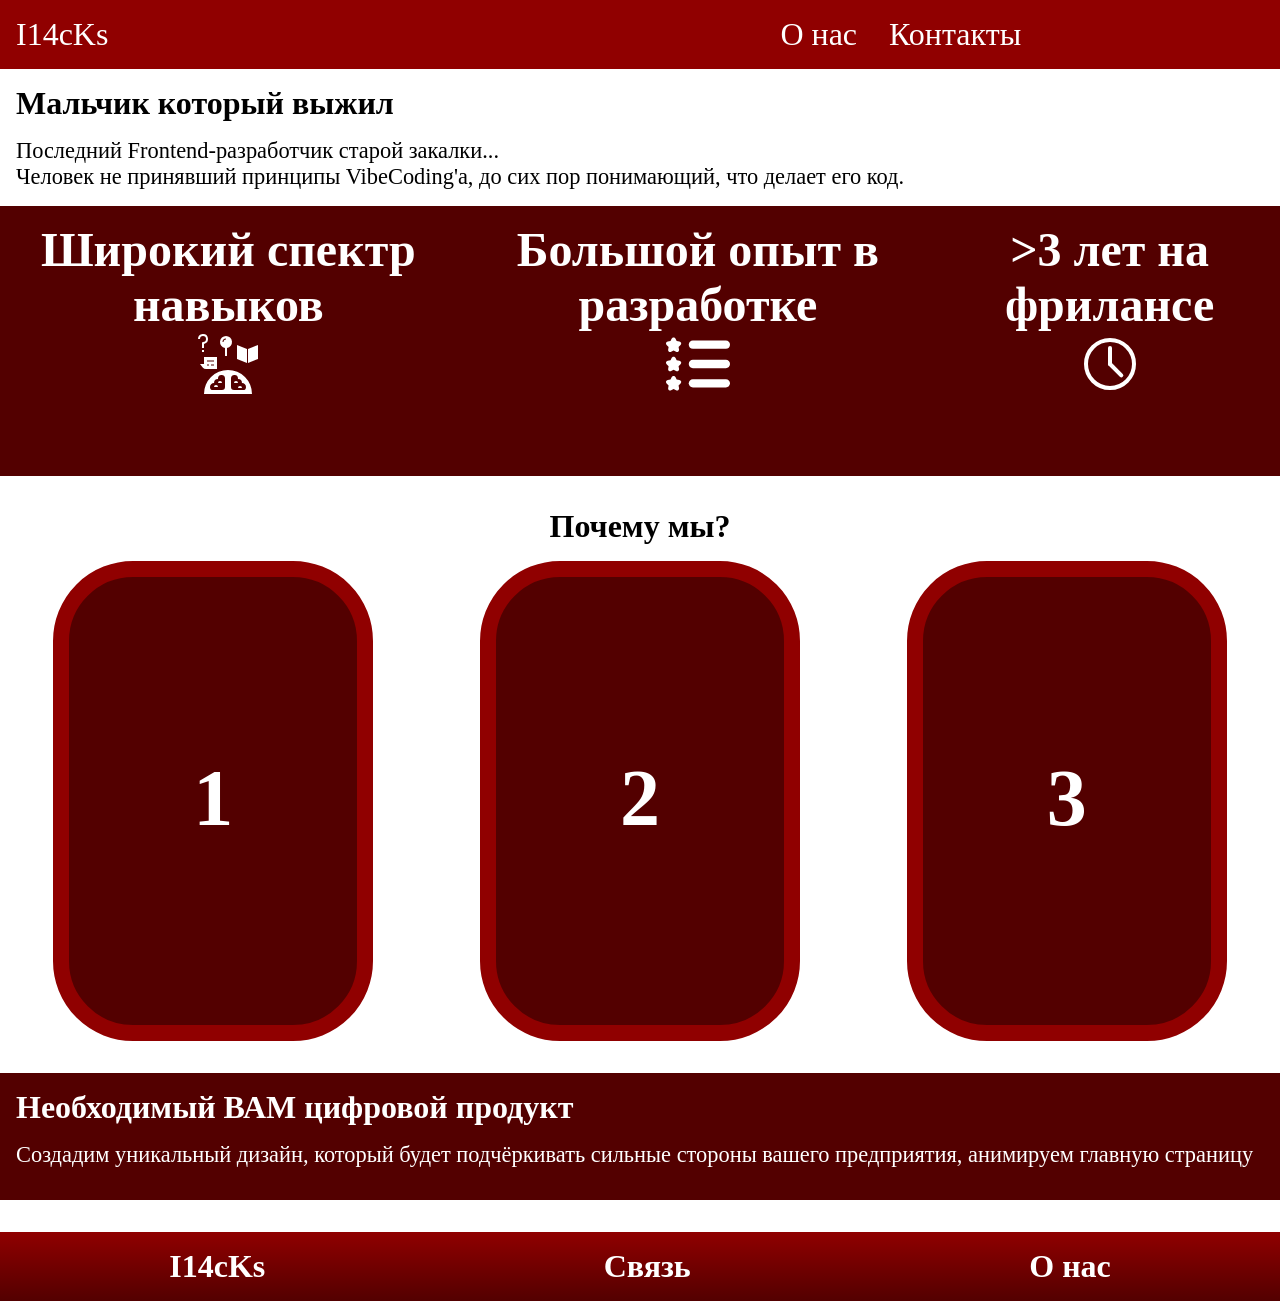
==== index.html @ 8fa727ed "makeMainIndex" ====
<!DOCTYPE html>
<html lang="en">
<head>
    <meta charset="UTF-8">
    <meta name="viewport" content="width=device-width, initial-scale=1.0">
    <link rel="stylesheet" href="main.css">
    <title>Made by I14cks</title>
</head>
<body>
    <header class="start-animation" style="z-index: 2;">
        <ul>
            <li class="start-animation" id="i14cks">I14cKs</li>
            <li class="start-animation" id="about-us">О нас</li>
            <li class="start-animation" id="dropdown-starter">Контакты</li>
        </ul>
    </header>
    <main>
        <h1 class="start-animation">Мальчик который выжил</h1>
        <p class="first-article start-animation">Последний Frontend-разработчик старой закалки... </p>
        <p class="first-article start-animation">Человек не принявший принципы VibeCoding'а, до сих пор понимающий, что делает его код.</p>
        <div id="midline" class="start-animation">
            <ul>
                <li class="midline">
                    <h2>
                        Широкий спектр навыков
                    </h2>
                    <img src="svg/skills.svg" class="svg-middle" alt="">
                </li>
                <li class="midline">
                    <h2>Большой опыт в разработке</h2>
                    <img src="svg/experience.svg" class="svg-middle" alt="">
                </li>
                <li class="midline">
                    <h2>
                        >3 лет на фрилансе
                    </h2>
                    <img src="svg/time.svg" class="svg-middle" alt="">
                </li>
            </ul>
        </div>
        <h1 class="start-animation" id="cards-title">Почему мы?</h1>
        <div id="card-holder" class="start-animation">
            <div class="card" id="card-1-foreground" onclick="this.classList.add('animatedForward');
            setTimeout(()=>{this.style.display='none';
            const backGround=document.getElementById('card-1-background');
            backGround.style.display='block';
            backGround.classList.add('animatedForward');}, 270)">
                <h3>1</h3>
            </div>
            <div class="cardBackground" id="card-1-background" onclick="this.classList.add('animatedBackward');
            setTimeout(()=>{this.style.display='none';
                const foreGround=document.getElementById('card-1-foreground');
                foreGround.style.display='block';
                foreGround.classList.add('animatedBackward');
                setTimeout(()=>{foreGround.className='card';
                    this.className='cardBackground';
                }, 270)}, 270)">
                <h3>Слаженная команда</h3>
                <p>Мы работаем неизменным составом уже 2 года и добились значительных результатов</p>
            </div>
            <div class="card" id="card-2-foreground" onclick="this.classList.add('animatedForward');
            setTimeout(()=>{this.style.display='none';
            const backGround=document.getElementById('card-2-background');
            backGround.style.display='block';
            backGround.classList.add('animatedForward');}, 270)">
                <h3>2</h3>
            </div>
            <div class="cardBackground" id="card-2-background" onclick="this.classList.add('animatedBackward');
            setTimeout(()=>{this.style.display='none';
                const foreGround=document.getElementById('card-2-foreground');
                foreGround.style.display='block';
                foreGround.classList.add('animatedBackward');
                setTimeout(()=>{foreGround.className='card';
                    this.className='cardBackground';
                }, 270)}, 270)">
                <h3>Студенты лучших технологических ВУЗов страны</h3>
                <p>Все участники нашей команды являются выпустившимися или действующими студентами лучших Российских ВУЗов: 
                    НИУ ВШЭ, РТУ МИРЭА и другие
                </p>
            </div>
            <div class="card" id="card-3-foreground" onclick="this.classList.add('animatedForward');
            setTimeout(()=>{this.style.display='none';
            const backGround=document.getElementById('card-3-background');
            backGround.style.display='block';
            backGround.classList.add('animatedForward');}, 270)">
                <h3>3</h3>
            </div>
            <div class="cardBackground" id="card-3-background" onclick="this.classList.add('animatedBackward');
            setTimeout(()=>{this.style.display='none';
                const foreGround=document.getElementById('card-3-foreground');
                foreGround.style.display='block';
                foreGround.classList.add('animatedBackward');
                setTimeout(()=>{foreGround.className='card';
                    this.className='cardBackground';
                }, 270)}, 270)">
                <h3>Профильные специалисты</h3>
                <p>Наши специалисты - люди привыкшие решать нестандартные задачи любой сложности,
                    креативно подходящие к процессу создания цифрового продукта
                </p>
            </div>
        </div>

        <div id="bottom-line" class="start-animation2">
            <h1>Необходимый ВАМ цифровой продукт</h1>
            <p class="second-article">Создадим уникальный дизайн, который будет подчёркивать сильные стороны вашего предприятия,
                анимируем главную страницу
            </p>
        </div>
    </main>
    <footer class="start-animation2">
        <h1>I14cKs</h1>
        <h1>Связь</h1>
        <h1>О нас</h1>
    </footer>
</body>
    <script src="main.js"></script>

</html>
---- main.css ----
:root{
    --mainColor: rgb(144, 0, 0);
    --secondColor: rgb(83, 0, 0);
    --textWithBackground: rgb(255, 255, 255);
}
*{
    margin: 0;
    padding: 0;
    box-sizing: border-box;
    scrollbar-width: none;
}

header{
    width: 100%;
    background-color: var(--mainColor);
}

footer{
    margin-top: 2rem;
    background-image: linear-gradient(var(--mainColor), var(--secondColor));
    color: var(--textWithBackground);
    display: flex;
    justify-content: space-around;
}

ul{
    list-style-type: none;
    color: white;
    display: flex;
}

h1#cards-title{
    margin: 0 auto;
    text-align: center;
}

div#card-holder{
    display: flex;
    justify-content: space-around;
}

li#dropdown-starter{
    position: relative;
    display: inline-block;
}

div#dropdown-holder{
    display: flex;
    flex-direction: column;
    position: absolute;
}

div#dropdown-holder>a{
    text-decoration: none;
    color: var(--textWithBackground);
    background-color: var(--mainColor);
}


img{
    transition: transform 1s;
}

img:hover{
    transform: rotate(360deg);
}

div.card{
    background-color: var(--secondColor);
    width: 20rem;
    height: 30rem;
    color: var(--textWithBackground);
    border-radius: 5rem;
    border: 1rem var(--mainColor) solid;
    padding: 1rem;
}

div.cardBackground{
    background-color: var(--secondColor);
    width: 20rem;
    height: 30rem;
    color: var(--textWithBackground);
    border-radius: 5rem;
    border: 1rem var(--mainColor) solid;
    display: none;
    transform: rotateY(-90deg);
    padding: 2rem;
}

div.card.animatedForward{
    animation: 0.3s 0s forwards card-turn;
}

div.cardBackground.animatedForward{
    background-color: var(--secondColor);
    width: 20rem;
    height: 30rem;
    color: var(--textWithBackground);
    border-radius: 5rem;
    border: 1rem var(--mainColor) solid;
    display: block;
    transform: rotateY(-90deg);
    animation: 0.3s 0s forwards backGroundCard-turn;
}

div.cardBackground.animatedForward.animatedBackward{
    animation: 0.3s 0s forwards card-turn;
}

div.card.animatedForward.animatedBackward{
    transform: rotateY(-90deg);
    animation: 0.3s 0s forwards backGroundCard-turn;
}

@keyframes card-turn{
    from{
        transform: rotateY(0);
    }
    to{
        transform: rotateY(90deg);
    }
}

@keyframes backGroundCard-turn{
    from{
        transform: rotateY(-90deg);
    }
    to{
        transform: rotateY(0);
    }
}



div.card>h3{
    margin-top: 10rem;
    font-size: 5rem;
    text-align: center;
}

li{
    font-size: 2rem;
    padding: 1rem;
}

li.midline{
    display: flex;
    flex-direction: column;
    align-items: center;
}

h2{
    text-align: center;
}

li.i14cks{
    font-size: 3.5rem;
}

img.svg-middle{
    width: 4rem;
}

li#about-us{
    margin-left: 50%;
}

h1{
    padding: 1rem;
}

div#midline{
    height: 30vh;
    background-color: var(--secondColor);
    margin: 1rem 0;
    transition: 1s 1s;
}

div#midline.start-animation{
    height: 0vh;
}

div#midline.start-animation.show{
    height: 30vh;
}

div#midline>ul{
    justify-content: space-around;
}

p.first-article{
    padding-left: 1rem;
    font-size: 1.4rem;
}

p.second-article{
    padding-left: 1rem;
    font-size: 1.4rem; 
}

.start-animation{
    opacity: 0;
    transform: translateY(-100%);
    transition: 0.7s;
}

div#bottom-line{
    background-color: var(--secondColor);
    margin-top: 2rem;
    padding-bottom: 2rem;
    color: var(--textWithBackground);

}


.start-animation2{
    height: 0;
    transform: translateY(100%);
    transition: 0.7s;
}

.start-animation2{
    opacity: 0;
    transition: 0.7s;
}

.start-animation2.show2{
    height: auto;
    opacity: 1;
    transform: translateY(0);
}

main.start-animation{
    opacity: 0;
    transform: translateY(-100%);
    transition: 0.7s;
}

h1.start-animation{
    opacity: 0;
    transform: translateX(-100%);
    transition: 1s 0.7s;
}

p.start-animation{
    opacity: 0;
    transition: 1s 1.2s;
}

.start-animation.show{
    opacity: 1;
    transform: translateY(0);
}
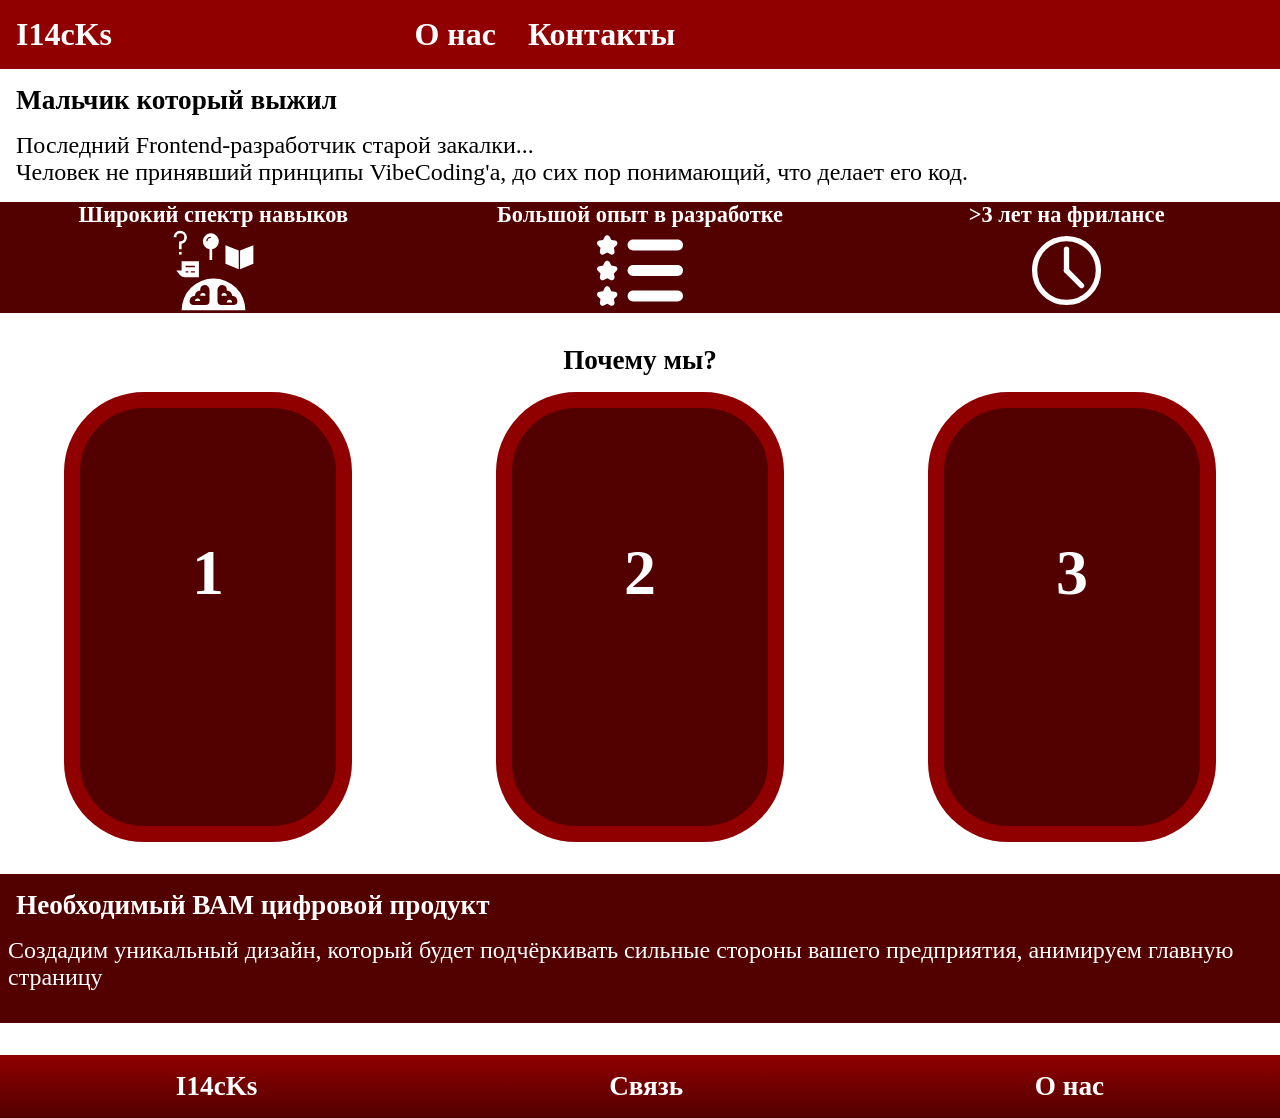
==== commit 23b37d10: "adaptive screen for mobiles" ====
--- a/index.html
+++ b/index.html
@@ -4,18 +4,19 @@
     <meta charset="UTF-8">
     <meta name="viewport" content="width=device-width, initial-scale=1.0">
     <link rel="stylesheet" href="main.css">
+    <link rel="stylesheet" href="main-mobile.css">
     <title>Made by I14cks</title>
 </head>
 <body>
     <header class="start-animation" style="z-index: 2;">
         <ul>
-            <li class="start-animation" id="i14cks">I14cKs</li>
-            <li class="start-animation" id="about-us">О нас</li>
-            <li class="start-animation" id="dropdown-starter">Контакты</li>
+            <li class="start-animation" id="i14cks"><h1>I14cKs</h1></li>
+            <li class="start-animation" id="about-us"><h1>О нас</h1></li>
+            <li class="start-animation" id="dropdown-starter"><h1>Контакты</h1></li>
         </ul>
     </header>
     <main>
-        <h1 class="start-animation">Мальчик который выжил</h1>
+        <h1 class="start-animation" id="theSurvivedBoy">Мальчик который выжил</h1>
         <p class="first-article start-animation">Последний Frontend-разработчик старой закалки... </p>
         <p class="first-article start-animation">Человек не принявший принципы VibeCoding'а, до сих пор понимающий, что делает его код.</p>
         <div id="midline" class="start-animation">
--- a/main.css
+++ b/main.css
@@ -7,7 +7,11 @@
     margin: 0;
     padding: 0;
     box-sizing: border-box;
-    scrollbar-width: none;
+    scrollbar-width: auto;
+}
+
+body{
+    width: 100%;
 }
 
 header{
@@ -16,6 +20,7 @@
 }
 
 footer{
+    width: 100%;
     margin-top: 2rem;
     background-image: linear-gradient(var(--mainColor), var(--secondColor));
     color: var(--textWithBackground);
@@ -29,14 +34,13 @@
     display: flex;
 }
 
-h1#cards-title{
-    margin: 0 auto;
-    text-align: center;
-}
+
 
 div#card-holder{
     display: flex;
+    flex-wrap: wrap;
     justify-content: space-around;
+    gap: 1rem;
 }
 
 li#dropdown-starter{
@@ -67,18 +71,26 @@
 
 div.card{
     background-color: var(--secondColor);
-    width: 20rem;
-    height: 30rem;
+    min-width: 18rem;
+    width: 20%;
+    height: 50vh;
     color: var(--textWithBackground);
     border-radius: 5rem;
     border: 1rem var(--mainColor) solid;
-    padding: 1rem;
+    padding: 2rem;
+}
+
+div.card>h3{
+    margin-top: 50%;
+    font-size: 4rem;
+    text-align: center;
 }
 
 div.cardBackground{
     background-color: var(--secondColor);
-    width: 20rem;
-    height: 30rem;
+    min-width: 18rem;
+    width: 20%;
+    height: 50vh;
     color: var(--textWithBackground);
     border-radius: 5rem;
     border: 1rem var(--mainColor) solid;
@@ -92,12 +104,6 @@
 }
 
 div.cardBackground.animatedForward{
-    background-color: var(--secondColor);
-    width: 20rem;
-    height: 30rem;
-    color: var(--textWithBackground);
-    border-radius: 5rem;
-    border: 1rem var(--mainColor) solid;
     display: block;
     transform: rotateY(-90deg);
     animation: 0.3s 0s forwards backGroundCard-turn;
@@ -132,15 +138,15 @@
 
 
 
-div.card>h3{
-    margin-top: 10rem;
-    font-size: 5rem;
-    text-align: center;
-}
-
-li{
-    font-size: 2rem;
-    padding: 1rem;
+
+
+
+li>h1{
+    font-size: clamp(1rem, 200%, 10rem);
+}
+
+li>h2{
+    font-size: clamp(1rem, 140%, 2rem);
 }
 
 li.midline{
@@ -151,18 +157,35 @@
 
 h2{
     text-align: center;
-}
-
-li.i14cks{
-    font-size: 3.5rem;
+    margin: 0 10%;
 }
 
 img.svg-middle{
-    width: 4rem;
+    width: 20%;
 }
 
 li#about-us{
-    margin-left: 50%;
+    width: 30vw;
+    text-align: end;
+}
+
+h1#theSurvivedBoy{
+    font-size: clamp(1.2rem, 170%, 4rem);
+}
+
+p.first-article{
+    padding: 0 1rem;
+    font-size: clamp(1rem, 150%, 2rem);
+}
+
+h1#cards-title{
+    margin: 0 auto;
+    text-align: center;
+    font-size: clamp(1.2rem, 170%, 4rem);
+}
+
+div#bottom-line>h1{
+    font-size: clamp(1.2rem, 170%, 2rem);
 }
 
 h1{
@@ -170,32 +193,28 @@
 }
 
 div#midline{
-    height: 30vh;
     background-color: var(--secondColor);
     margin: 1rem 0;
     transition: 1s 1s;
 }
 
 div#midline.start-animation{
-    height: 0vh;
+    height: 0rem;
 }
 
 div#midline.start-animation.show{
-    height: 30vh;
+    height: max-content;
 }
 
 div#midline>ul{
     justify-content: space-around;
 }
 
-p.first-article{
-    padding-left: 1rem;
-    font-size: 1.4rem;
-}
+
 
 p.second-article{
-    padding-left: 1rem;
-    font-size: 1.4rem; 
+    margin: 0 0.5rem;
+    font-size: clamp(1rem, 150%, 2rem); 
 }
 
 .start-animation{
@@ -210,6 +229,10 @@
     padding-bottom: 2rem;
     color: var(--textWithBackground);
 
+}
+
+footer>h1{
+    font-size: clamp(1.2rem, 170%, 2rem);
 }
 
 
--- a/main-mobile.css
+++ b/main-mobile.css
@@ -0,0 +1,14 @@
+@media(orientation: portrait){
+
+    li>h1{
+        font-size: clamp(1rem, 150%, 10rem);
+    }
+
+    div.card, div.cardBackground{
+        height: 40vh;
+    }
+
+    img.svg-middle{
+        margin: 10% 0;
+    }
+}
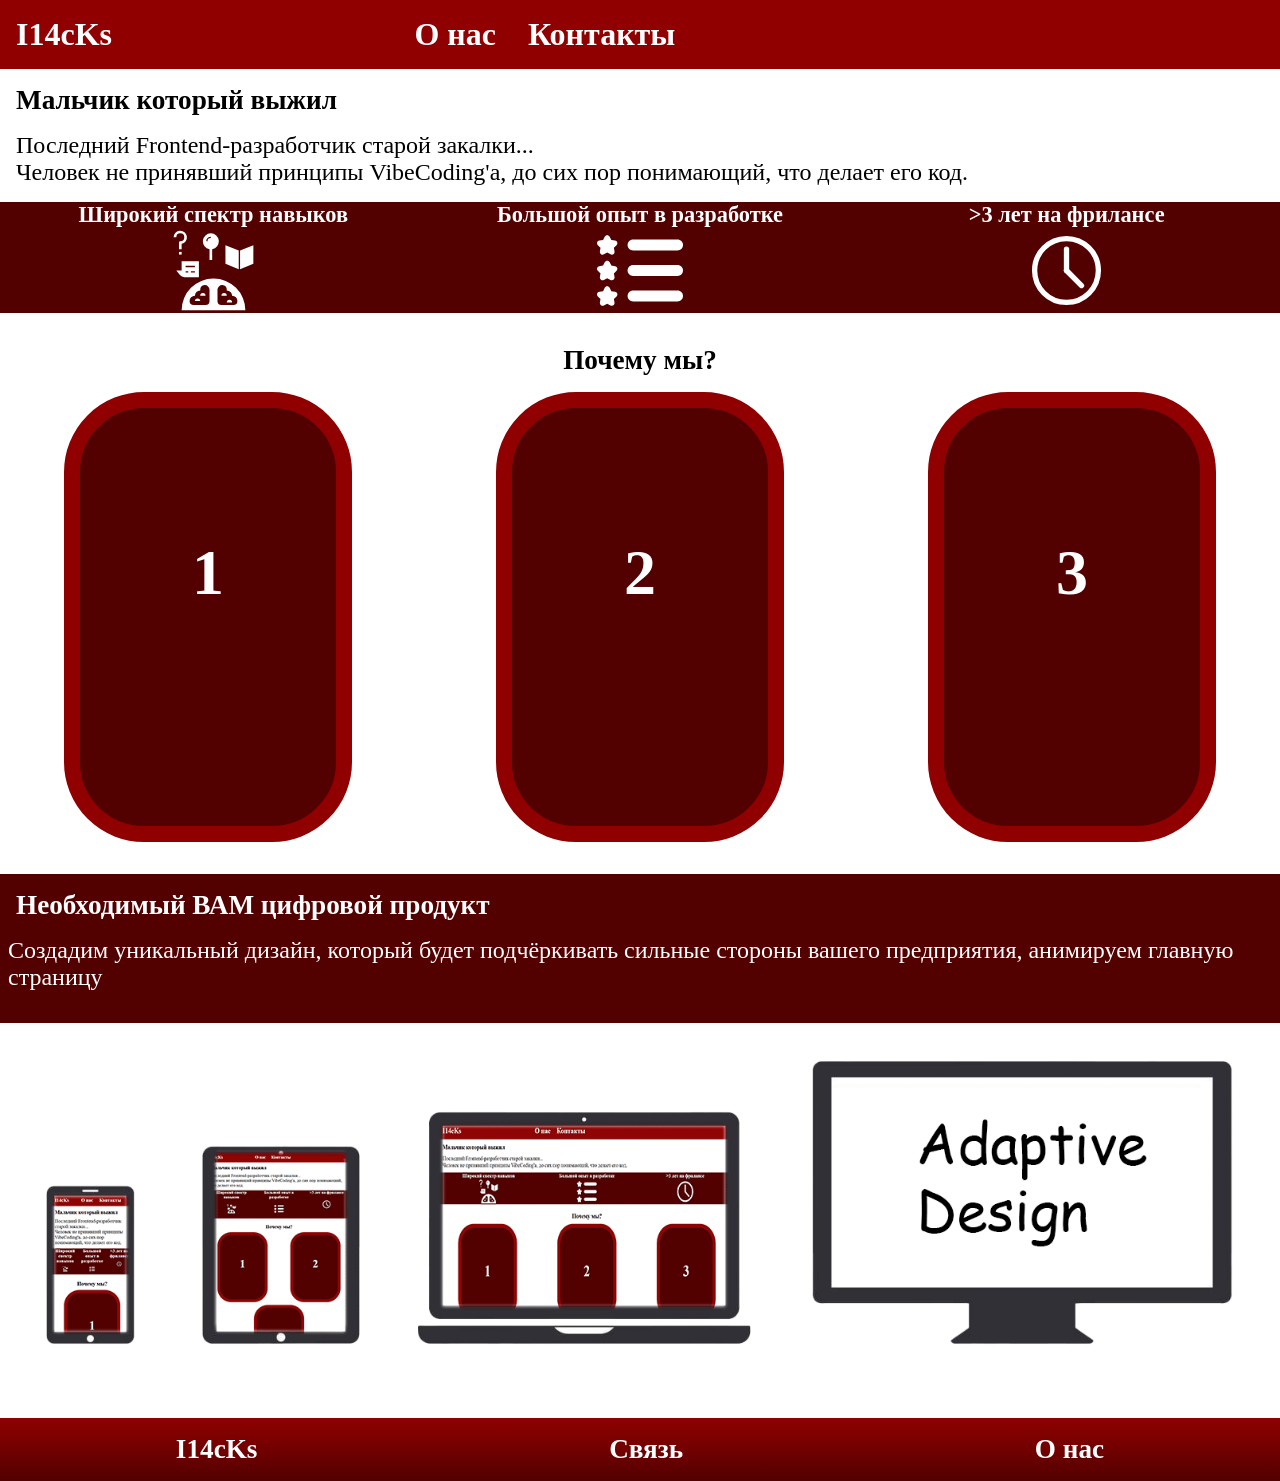
==== commit d0b642ff: "fix for iPad Pro" ====
--- a/index.html
+++ b/index.html
@@ -107,6 +107,9 @@
                 анимируем главную страницу
             </p>
         </div>
+        <div id="last-line">
+            <img src="svg/devicesForshowreel.gif" alt="">
+        </div>
     </main>
     <footer class="start-animation2">
         <h1>I14cKs</h1>
--- a/main.css
+++ b/main.css
@@ -65,7 +65,7 @@
     transition: transform 1s;
 }
 
-img:hover{
+li>img:hover{
     transform: rotate(360deg);
 }
 
@@ -99,6 +99,10 @@
     padding: 2rem;
 }
 
+div#last-line>img{
+    width: 100%;
+}
+
 div.card.animatedForward{
     animation: 0.3s 0s forwards card-turn;
 }
--- a/main-mobile.css
+++ b/main-mobile.css
@@ -5,7 +5,7 @@
     }
 
     div.card, div.cardBackground{
-        height: 40vh;
+        height: clamp(10rem, 40vh, 25rem);
     }
 
     img.svg-middle{
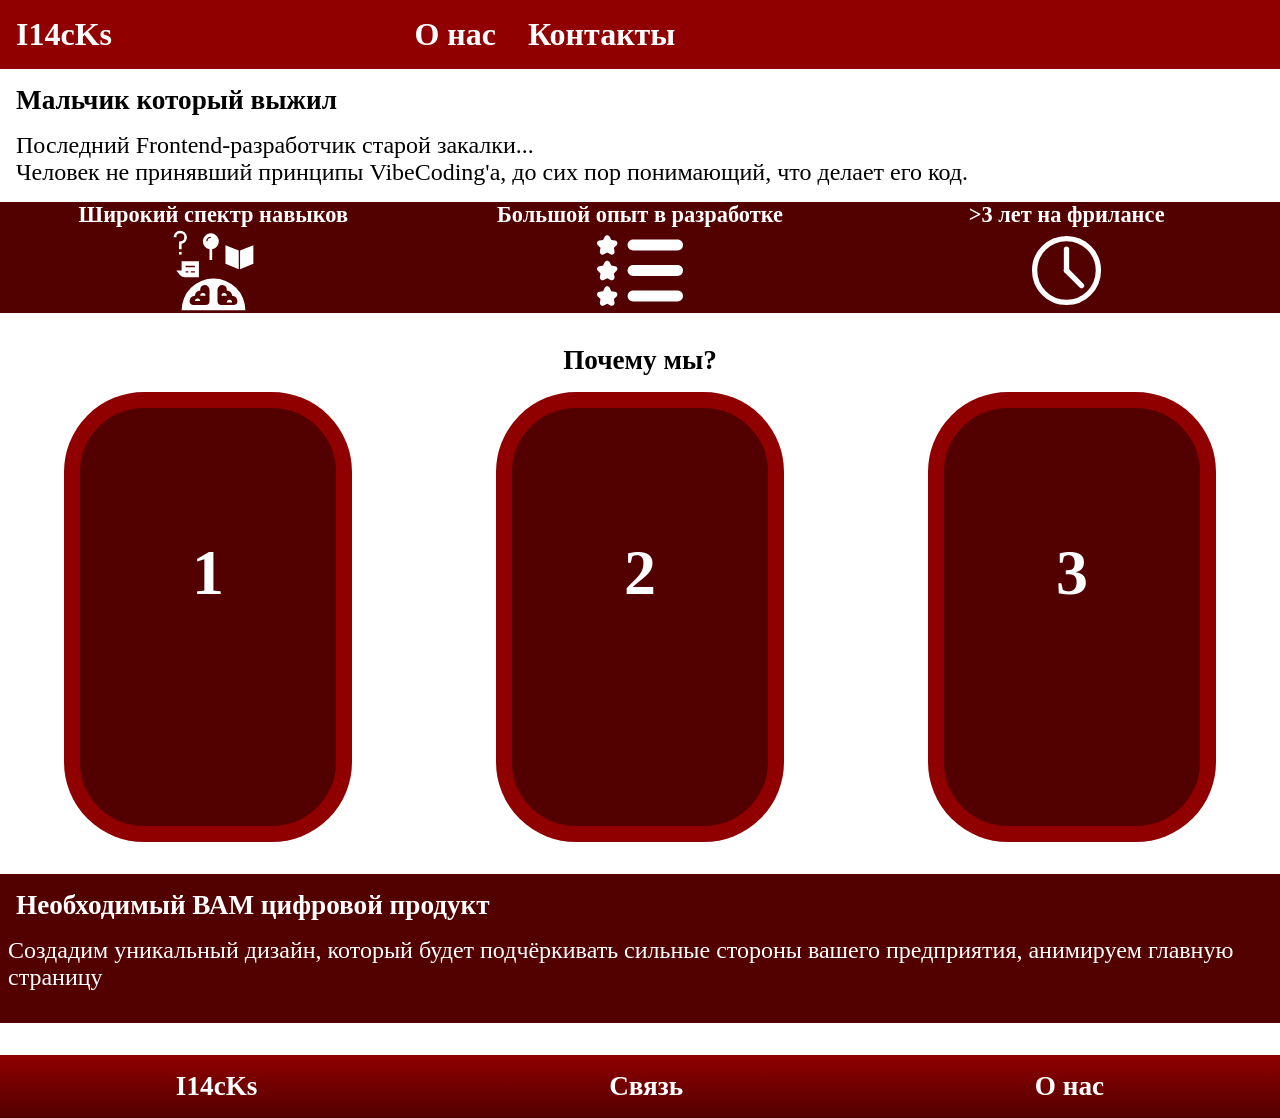
==== commit 25e10add: "Revert "fix for iPad Pro" This reverts commit d0b642ff4e2519cc4ad74db1078e4fc48cf25e66." ====
--- a/index.html
+++ b/index.html
@@ -107,9 +107,6 @@
                 анимируем главную страницу
             </p>
         </div>
-        <div id="last-line">
-            <img src="svg/devicesForshowreel.gif" alt="">
-        </div>
     </main>
     <footer class="start-animation2">
         <h1>I14cKs</h1>
--- a/main.css
+++ b/main.css
@@ -65,7 +65,7 @@
     transition: transform 1s;
 }
 
-li>img:hover{
+img:hover{
     transform: rotate(360deg);
 }
 
@@ -99,10 +99,6 @@
     padding: 2rem;
 }
 
-div#last-line>img{
-    width: 100%;
-}
-
 div.card.animatedForward{
     animation: 0.3s 0s forwards card-turn;
 }
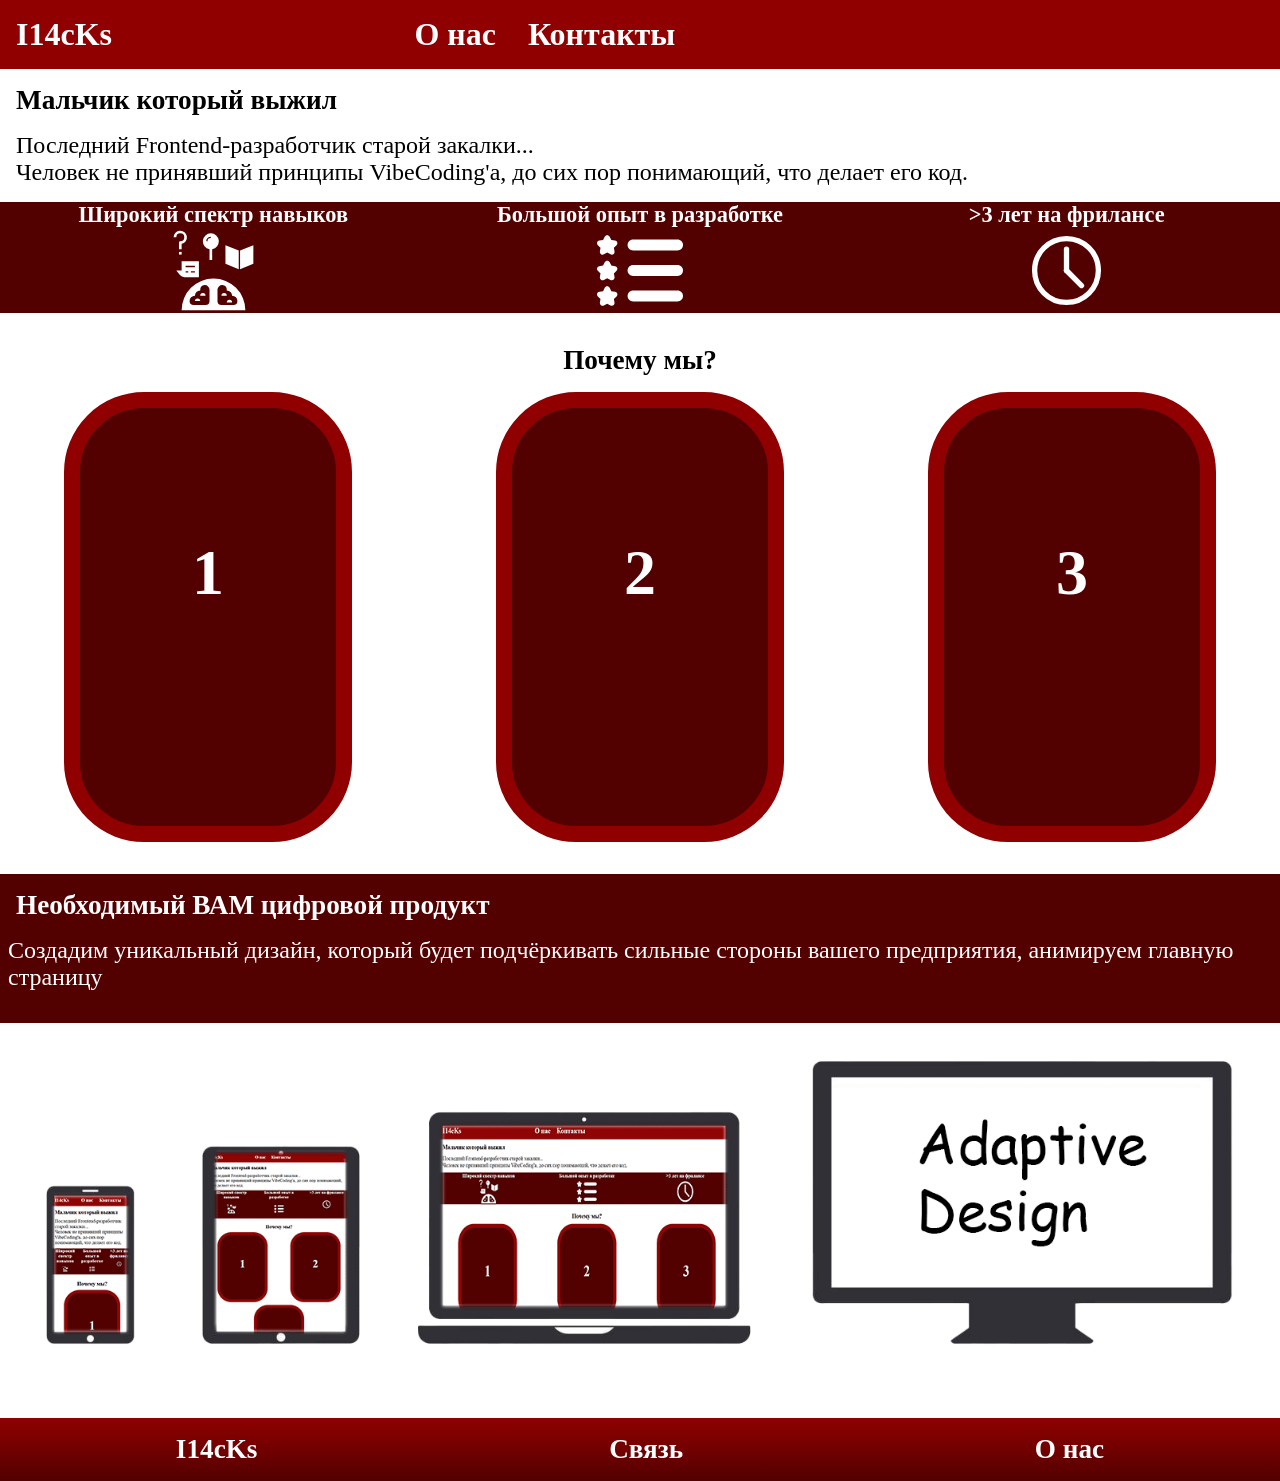
==== commit f10fcd0a: "Merge branch 'master' of https://github.com/I14ks/Web-page-showreel" ====
--- a/index.html
+++ b/index.html
@@ -107,6 +107,9 @@
                 анимируем главную страницу
             </p>
         </div>
+        <div id="last-line">
+            <img src="svg/devicesForshowreel.gif" alt="">
+        </div>
     </main>
     <footer class="start-animation2">
         <h1>I14cKs</h1>
--- a/main.css
+++ b/main.css
@@ -99,6 +99,10 @@
     padding: 2rem;
 }
 
+div#last-line>img{
+    width: 100%;
+}
+
 div.card.animatedForward{
     animation: 0.3s 0s forwards card-turn;
 }
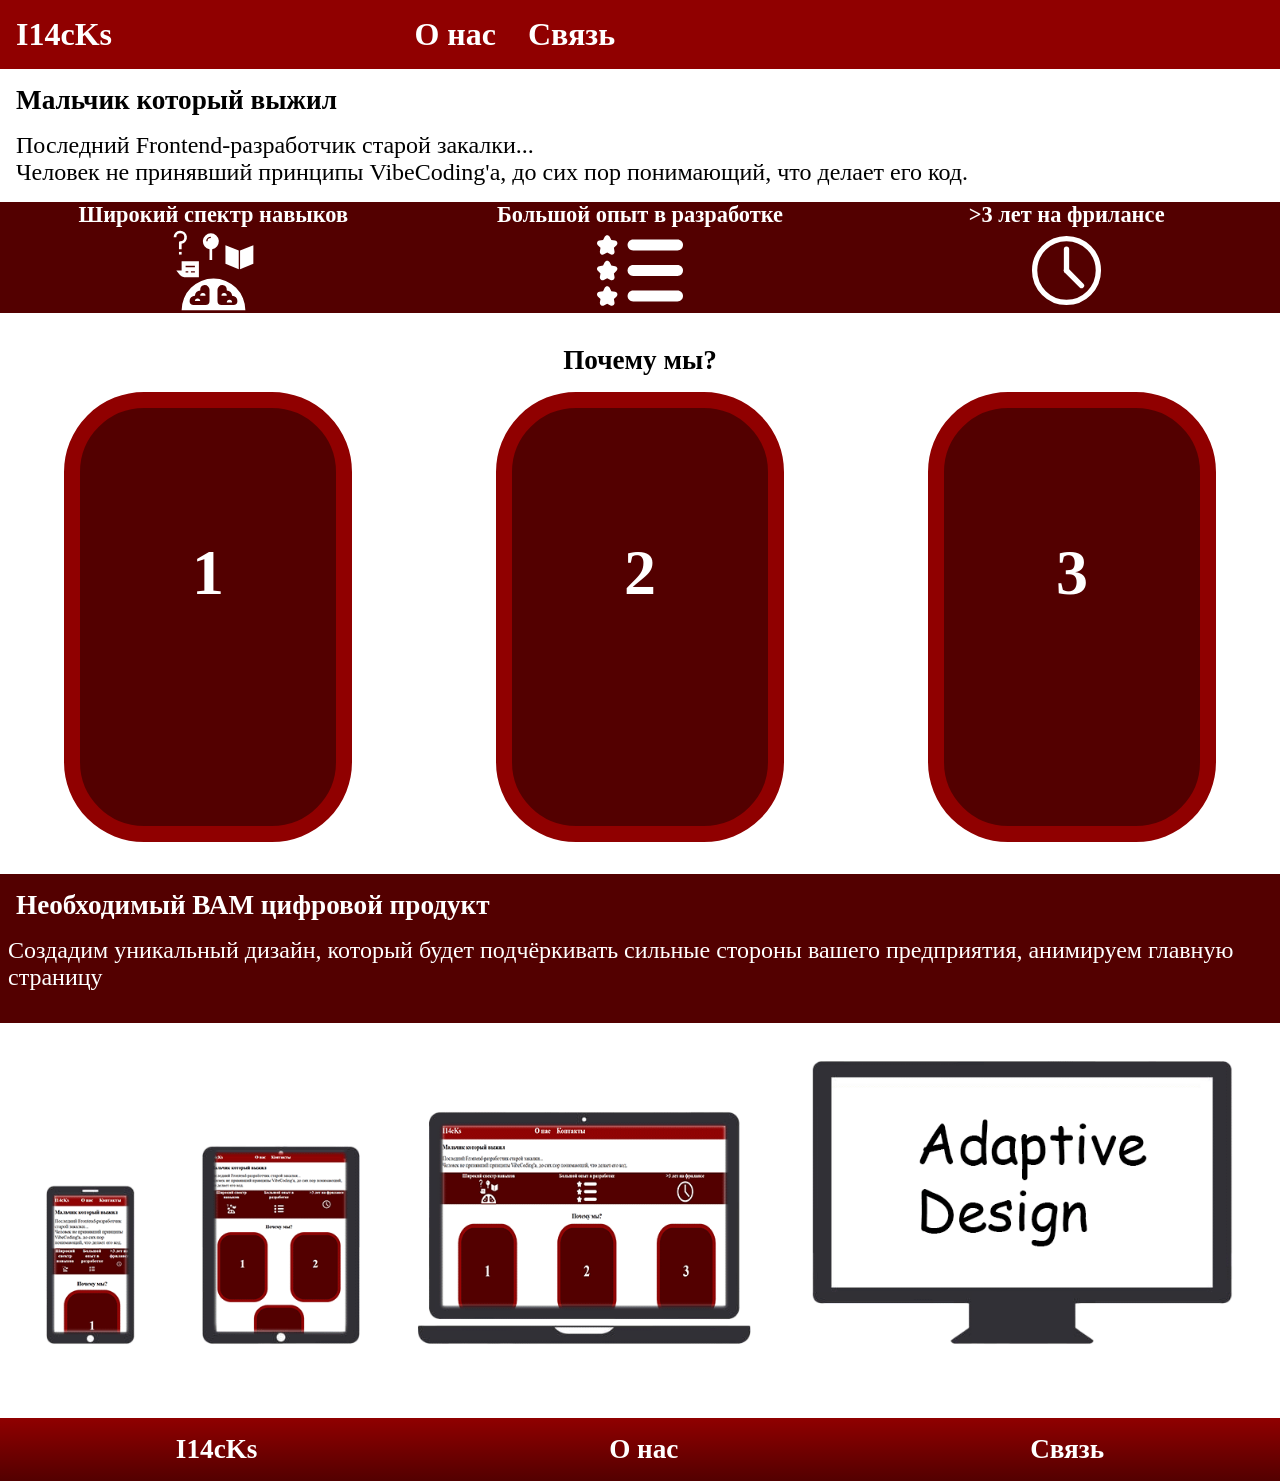
==== commit a4dae46a: "add tg link and scroll to about-us on click" ====
--- a/index.html
+++ b/index.html
@@ -11,8 +11,8 @@
     <header class="start-animation" style="z-index: 2;">
         <ul>
             <li class="start-animation" id="i14cks"><h1>I14cKs</h1></li>
-            <li class="start-animation" id="about-us"><h1>О нас</h1></li>
-            <li class="start-animation" id="dropdown-starter"><h1>Контакты</h1></li>
+            <li class="start-animation" id="about-us"><h1><a href="#midline">О нас</a></h1></li>
+            <li class="start-animation" id="dropdown-starter"><h1><a href="https://t.me/i14ks">Связь</a></h1></li>
         </ul>
     </header>
     <main>
@@ -108,13 +108,13 @@
             </p>
         </div>
         <div id="last-line">
-            <img src="svg/devicesForshowreel.gif" alt="">
+            <img src="svg/devicesForshowreel.gif" class="start-animation2" alt="">
         </div>
     </main>
     <footer class="start-animation2">
         <h1>I14cKs</h1>
-        <h1>Связь</h1>
-        <h1>О нас</h1>
+        <h1><a href="#midline">О нас</a></h1>
+        <h1><a href="https://t.me/i14ks">Связь</a></h1>
     </footer>
 </body>
     <script src="main.js"></script>
--- a/main.css
+++ b/main.css
@@ -8,6 +8,7 @@
     padding: 0;
     box-sizing: border-box;
     scrollbar-width: auto;
+    scroll-behavior: smooth;
 }
 
 body{
@@ -65,7 +66,7 @@
     transition: transform 1s;
 }
 
-img:hover{
+li>img:hover{
     transform: rotate(360deg);
 }
 
@@ -239,6 +240,10 @@
     font-size: clamp(1.2rem, 170%, 2rem);
 }
 
+h1>a{
+    text-decoration: none;
+    color: var(--textWithBackground);
+}
 
 .start-animation2{
     height: 0;
